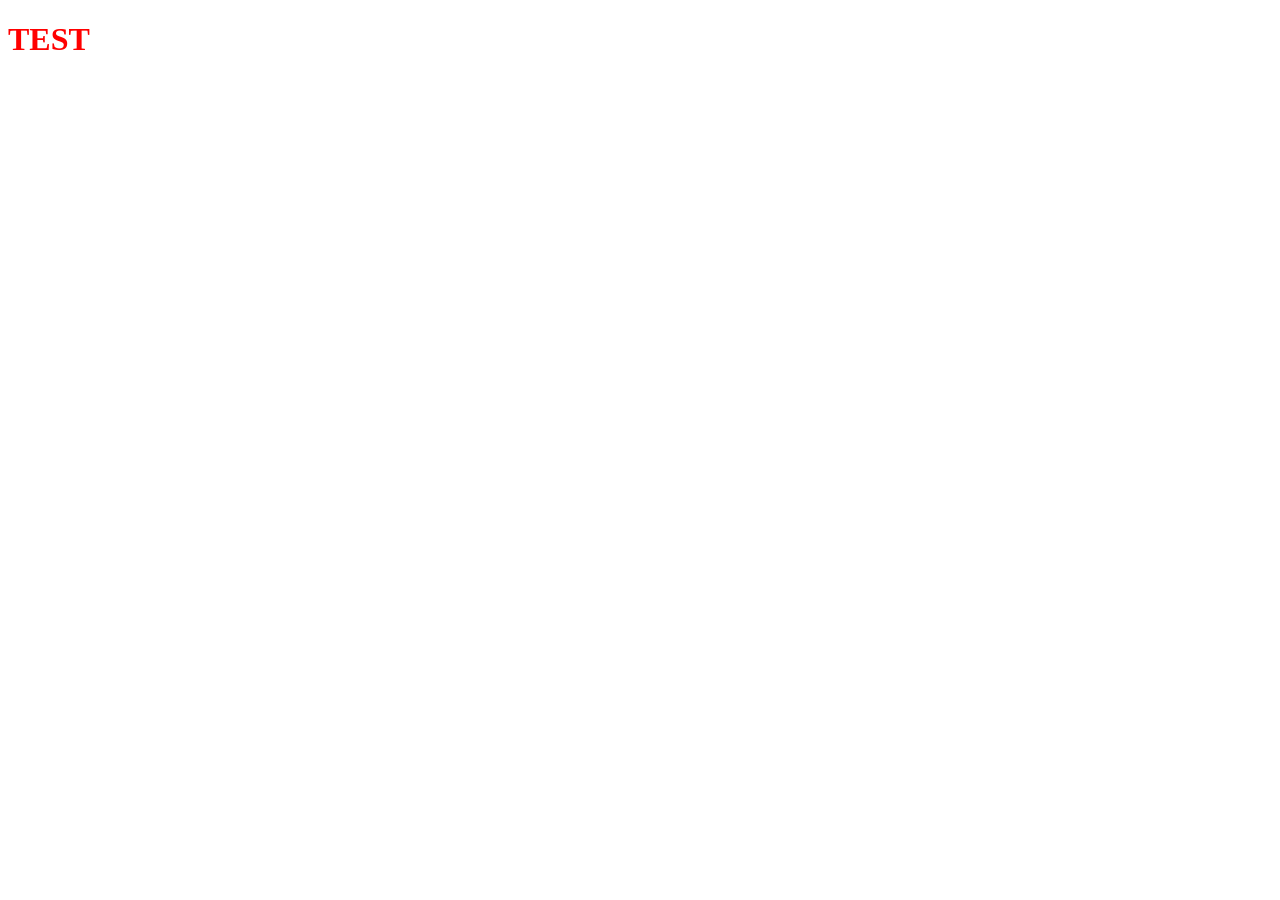
==== index.html @ 04a827a7 "Debut du Site" ====
<!DOCTYPE html>
<html>
<html lang=fr>
  <head>
    <meta charset="utf-8">
      <title> Site S.A.E 1.06 </title>
      <link rel="stylesheet" href="css/header.css">
  </head>
  <body>
      <h1>TEST</h1>
  </body>
</html>
---- css/header.css ----
h1
{
    color: red;
}
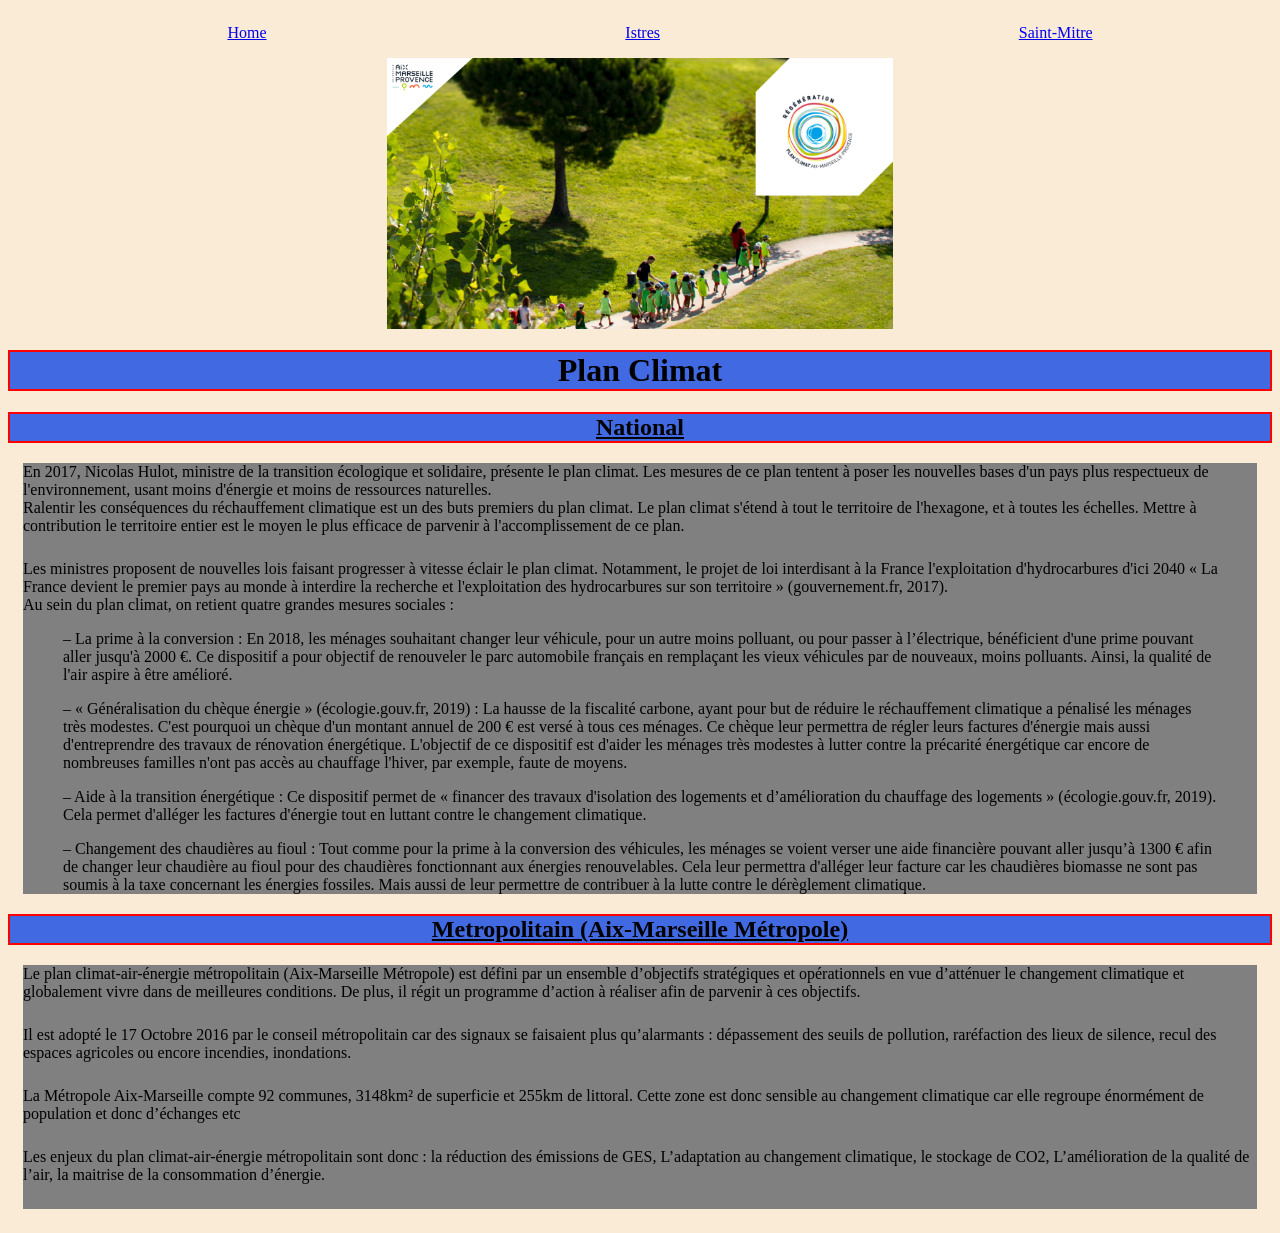
==== commit 1fcd5d6f: "Le site sans le CSS et le footer : pour TIBO" ====
--- a/index.html
+++ b/index.html
@@ -3,10 +3,101 @@
 <html lang=fr>
   <head>
     <meta charset="utf-8">
+    <meta name="keywords" content="climat,environnement,istres,Saint-Mitre-les-Remparts">
+    <meta name="description" content="Site internet qui décrit le plans climat de villes de Istre et de Saint-Mitre-les-Remparts">
       <title> Site S.A.E 1.06 </title>
-      <link rel="stylesheet" href="css/header.css">
+      <link rel="stylesheet" href="css/style.css">
   </head>
-  <body>
-      <h1>TEST</h1>
-  </body>
+    <body>
+        
+        <div class="header">
+            <ul>
+                <li><a href="index.html">Home</a></li>
+                <li><a href="./pages/istres.html">Istres</a></li>
+                <li><a href="./pages/saint-mitre.html">Saint-Mitre</a></li>
+            </ul>
+        </div>
+        
+        <img src="img/banniere.png" class="img_banniere" alt="ERROR">
+        
+    <div class="title">
+    <h1>
+      Plan Climat
+    </h1>
+    <h2>
+      National
+    </h2>
+    <div class="back">
+      <p class="txt_national">
+      <div class="espace">
+        En 2017, Nicolas Hulot, ministre de la transition écologique et solidaire, présente le plan climat. Les mesures
+        de ce plan tentent à poser les nouvelles bases d'un pays plus respectueux de l'environnement, usant moins
+        d'énergie et moins de ressources naturelles.<br>
+        Ralentir les conséquences du réchauffement climatique est un des buts premiers du plan climat.
+        Le plan climat s'étend à tout le territoire de l'hexagone, et à toutes les échelles.
+        Mettre à contribution le territoire entier est le moyen le plus efficace de parvenir à l'accomplissement de ce
+        plan.<br>
+      </div>
+      Les ministres proposent de nouvelles lois faisant progresser à vitesse éclair le plan climat. Notamment, le
+      projet de loi interdisant à la France l'exploitation d'hydrocarbures d'ici 2040 « La France devient le premier
+      pays au monde à interdire la recherche et l'exploitation des hydrocarbures sur son territoire »
+      (gouvernement.fr, 2017).<br>
+      Au sein du plan climat, on retient quatre grandes mesures sociales :<br>
+      <blockquote>– La prime à la conversion : En 2018, les ménages souhaitant changer leur véhicule, pour un autre
+        moins polluant, ou pour passer à l’électrique, bénéficient d'une prime pouvant aller jusqu'à 2000 €.
+        Ce dispositif a pour objectif de renouveler le parc automobile français en remplaçant les vieux
+        véhicules par de nouveaux, moins polluants. Ainsi, la qualité de l'air aspire à être amélioré.<br></blockquote>
+      <blockquote>– « Généralisation du chèque énergie » (écologie.gouv.fr, 2019) : La hausse de la fiscalité carbone,
+        ayant pour but de réduire le réchauffement climatique a pénalisé les ménages très modestes. C'est
+        pourquoi un chèque d'un montant annuel de 200 € est versé à tous ces ménages. Ce chèque leur
+        permettra de régler leurs factures d'énergie mais aussi d'entreprendre des travaux de rénovation
+        énergétique. L'objectif de ce dispositif est d'aider les ménages très modestes à lutter contre la
+        précarité énergétique car encore de nombreuses familles n'ont pas accès au chauffage l'hiver, par
+        exemple, faute de moyens.<br></blockquote>
+      <blockquote>– Aide à la transition énergétique : Ce dispositif permet de « financer des travaux d'isolation des
+        logements et d’amélioration du chauffage des logements » (écologie.gouv.fr, 2019). Cela permet
+        d'alléger les factures d'énergie tout en luttant contre le changement climatique.<br></blockquote>
+      <blockquote>– Changement des chaudières au fioul : Tout comme pour la prime à la conversion des véhicules, les
+        ménages se voient verser une aide financière pouvant aller jusqu’à 1300 € afin de changer leur
+        chaudière au fioul pour des chaudières fonctionnant aux énergies renouvelables. Cela leur
+        permettra d'alléger leur facture car les chaudières biomasse ne sont pas soumis à la taxe
+        concernant les énergies fossiles. Mais aussi de leur permettre de contribuer à la lutte contre le
+        dérèglement climatique.<br></blockquote>
+      
+    </div>
+    <h2>
+      Metropolitain (Aix-Marseille Métropole)
+    </h2>
+    <p class="txt_national">
+    <div class="back">
+      <div class="espace">
+        Le plan climat-air-énergie métropolitain (Aix-Marseille Métropole) est défini par un ensemble d’objectifs
+        stratégiques et opérationnels en vue d’atténuer le changement climatique et globalement vivre dans de
+        meilleures conditions. De plus, il régit un programme d’action à réaliser afin de parvenir à ces objectifs.<br>
+      </div>
+      <div class="espace">
+        Il est adopté le 17 Octobre 2016 par le conseil métropolitain car des signaux se faisaient plus qu’alarmants :
+        dépassement des seuils de pollution, raréfaction des lieux de silence, recul des espaces agricoles ou encore
+        incendies, inondations.<br>
+      </div>
+      <div class="espace">
+        La Métropole Aix-Marseille compte 92 communes, 3148km² de superficie et 255km de littoral. Cette zone
+        est donc sensible au changement climatique car elle regroupe énormément de population et donc
+        d’échanges etc<br>
+      </div>
+      <div class="espace">
+        Les enjeux du plan climat-air-énergie métropolitain sont donc : la réduction des émissions de GES,
+        L’adaptation au changement climatique, le stockage de CO2, L’amélioration de la qualité de l’air, la maitrise
+        de la consommation d’énergie.
+      </div>
+      </p>
+    </div>
+  </div>
+
+        
+        
+        
+        
+    </body>
+    
 </html>
--- a/css/style.css
+++ b/css/style.css
@@ -0,0 +1,61 @@
+ul
+{
+    list-style-type: none; /* Pour retirer les vignettes devant chaque li */
+    display: flex;
+    justify-content: space-around;
+    
+}
+
+.img_banniere
+{
+    width: 40%;
+    display: block;
+    margin-left: auto;
+    margin-right: auto;
+}
+
+@media screen and (max-width: 1000px){
+    ul{
+        display: flex;
+        flex-direction: column;
+        align-items: center;
+    }
+}
+
+body{
+    display: flex;
+    flex-direction: column;
+    justify-content: space-around;
+    background-color: antiquewhite;
+}
+
+.title h1{
+    display: flex;
+    flex-direction: column;
+    align-items: center;
+    border: 2px solid red;
+    background-color: royalblue;
+}
+
+.title h2{
+    display: flex;
+    flex-direction: column;
+    align-items: center;
+    border: 2px solid red;
+    background-color: royalblue;
+    text-decoration: underline;
+}
+
+.back {
+    margin: 15px;
+    background-color: gray;
+}
+
+.txt_national{
+    text-align: left;
+}
+
+.espace{
+    padding-bottom: 25px;
+}
+
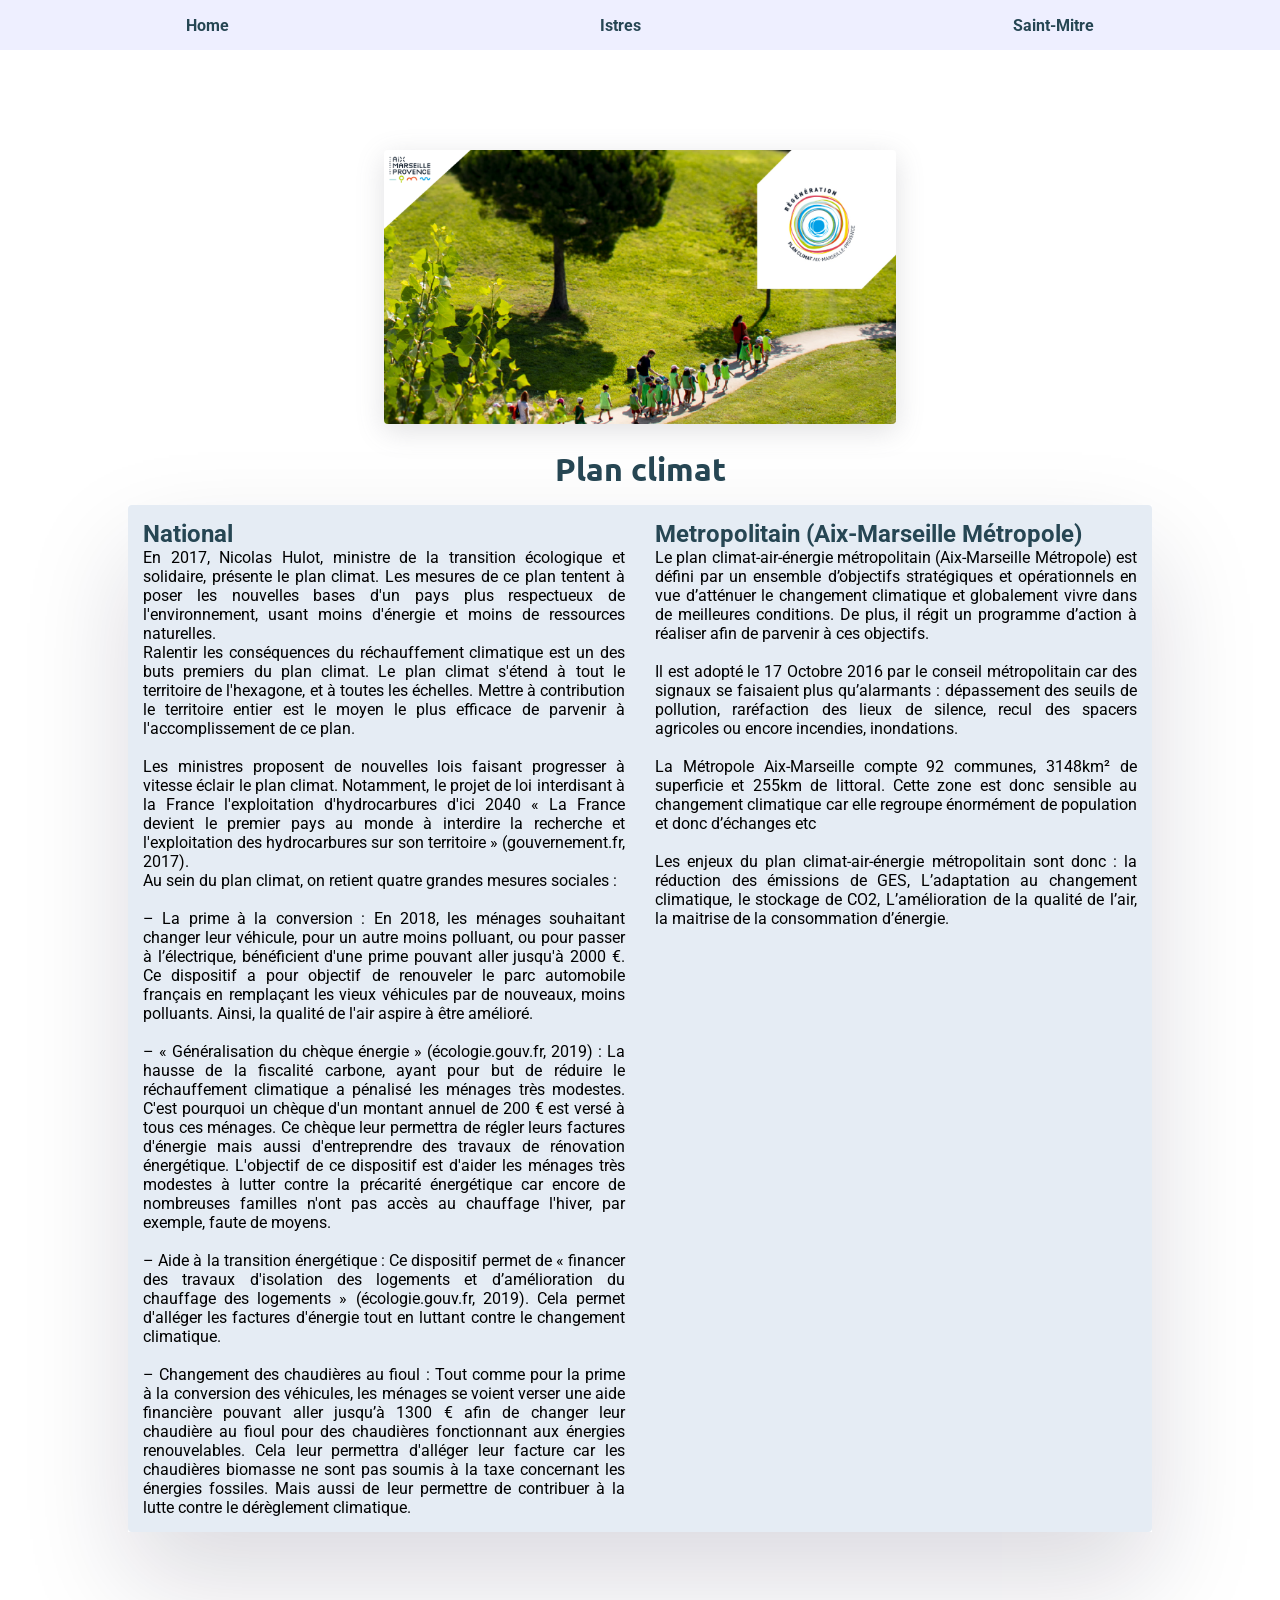
==== commit b0999265: "Site final" ====
--- a/index.html
+++ b/index.html
@@ -1,103 +1,126 @@
 <!DOCTYPE html>
 <html>
 <html lang=fr>
-  <head>
-    <meta charset="utf-8">
-    <meta name="keywords" content="climat,environnement,istres,Saint-Mitre-les-Remparts">
-    <meta name="description" content="Site internet qui décrit le plans climat de villes de Istre et de Saint-Mitre-les-Remparts">
-      <title> Site S.A.E 1.06 </title>
-      <link rel="stylesheet" href="css/style.css">
-  </head>
-    <body>
-        
-        <div class="header">
-            <ul>
-                <li><a href="index.html">Home</a></li>
-                <li><a href="./pages/istres.html">Istres</a></li>
-                <li><a href="./pages/saint-mitre.html">Saint-Mitre</a></li>
-            </ul>
+
+<head>
+  <meta charset="utf-8">
+  <meta name="keywords" content="climat,environnement,istres,Saint-Mitre-les-Remparts">
+  <meta name="description"
+    content="Site internet qui décrit le plans climat de villes de Istre et de Saint-Mitre-les-Remparts">
+  <title> Site S.A.E 1.06 </title>
+  <link rel="stylesheet" href="css/style.css">
+</head>
+
+<body>
+
+  <div class="header">
+    <ul class="nav">
+      <li class="nav-btn"><a href="index.html">Home</a></li>
+      <li class="nav-btn"><a href="./pages/istres.html">Istres</a></li>
+      <li class="nav-btn"><a href="./pages/saint-mitre.html">Saint-Mitre</a></li>
+    </ul>
+  </div>
+  <div class="content">
+    <img src="img/banniere.png" class="img-banniere" alt="Banière du site">
+    <div class="text-content">
+      <h1 class="title-big">
+        Plan climat
+      </h1>
+      <div class="text-block">
+        <div class="text">
+          <h2 class="sub-title">
+            National
+          </h2>
+          <p class="txt">
+            <span class="spacer">
+              En 2017, Nicolas Hulot, ministre de la transition écologique et solidaire, présente le plan climat. Les
+              mesures
+              de ce plan tentent à poser les nouvelles bases d'un pays plus respectueux de l'environnement, usant moins
+              d'énergie et moins de ressources naturelles.<br>
+              Ralentir les conséquences du réchauffement climatique est un des buts premiers du plan climat.
+              Le plan climat s'étend à tout le territoire de l'hexagone, et à toutes les échelles.
+              Mettre à contribution le territoire entier est le moyen le plus efficace de parvenir à l'accomplissement
+              de ce
+              plan.<br>
+            </span><br>
+            <span class="spacer">
+              Les ministres proposent de nouvelles lois faisant progresser à vitesse éclair le plan climat. Notamment,
+              le
+              projet de loi interdisant à la France l'exploitation d'hydrocarbures d'ici 2040 « La France devient le
+              premier
+              pays au monde à interdire la recherche et l'exploitation des hydrocarbures sur son territoire »
+              (gouvernement.fr, 2017).<br>
+              Au sein du plan climat, on retient quatre grandes mesures sociales :<br>
+            </span><br>
+            <span class="spacer">
+              – La prime à la conversion : En 2018, les ménages souhaitant changer leur véhicule, pour un
+              autre
+              moins polluant, ou pour passer à l’électrique, bénéficient d'une prime pouvant aller jusqu'à 2000 €.
+              Ce dispositif a pour objectif de renouveler le parc automobile français en remplaçant les vieux
+              véhicules par de nouveaux, moins polluants. Ainsi, la qualité de l'air aspire à être amélioré.<br>
+            </span><br>
+            <span class="spacer">
+              – « Généralisation du chèque énergie » (écologie.gouv.fr, 2019) : La hausse de la fiscalité
+              carbone,
+              ayant pour but de réduire le réchauffement climatique a pénalisé les ménages très modestes. C'est
+              pourquoi un chèque d'un montant annuel de 200 € est versé à tous ces ménages. Ce chèque leur
+              permettra de régler leurs factures d'énergie mais aussi d'entreprendre des travaux de rénovation
+              énergétique. L'objectif de ce dispositif est d'aider les ménages très modestes à lutter contre la
+              précarité énergétique car encore de nombreuses familles n'ont pas accès au chauffage l'hiver, par
+              exemple, faute de moyens.<br>
+            </span><br>
+            <span class="spacer">
+              – Aide à la transition énergétique : Ce dispositif permet de « financer des travaux d'isolation
+              des
+              logements et d’amélioration du chauffage des logements » (écologie.gouv.fr, 2019). Cela permet
+              d'alléger les factures d'énergie tout en luttant contre le changement climatique.<br>
+            </span><br>
+            <span class="spacer">
+              – Changement des chaudières au fioul : Tout comme pour la prime à la conversion des véhicules,
+              les
+              ménages se voient verser une aide financière pouvant aller jusqu’à 1300 € afin de changer leur
+              chaudière au fioul pour des chaudières fonctionnant aux énergies renouvelables. Cela leur
+              permettra d'alléger leur facture car les chaudières biomasse ne sont pas soumis à la taxe
+              concernant les énergies fossiles. Mais aussi de leur permettre de contribuer à la lutte contre le
+              dérèglement climatique.<br>
+            </span>
+          </p>
         </div>
-        
-        <img src="img/banniere.png" class="img_banniere" alt="ERROR">
-        
-    <div class="title">
-    <h1>
-      Plan Climat
-    </h1>
-    <h2>
-      National
-    </h2>
-    <div class="back">
-      <p class="txt_national">
-      <div class="espace">
-        En 2017, Nicolas Hulot, ministre de la transition écologique et solidaire, présente le plan climat. Les mesures
-        de ce plan tentent à poser les nouvelles bases d'un pays plus respectueux de l'environnement, usant moins
-        d'énergie et moins de ressources naturelles.<br>
-        Ralentir les conséquences du réchauffement climatique est un des buts premiers du plan climat.
-        Le plan climat s'étend à tout le territoire de l'hexagone, et à toutes les échelles.
-        Mettre à contribution le territoire entier est le moyen le plus efficace de parvenir à l'accomplissement de ce
-        plan.<br>
+        <div class="text">
+          <h2 class="sub-title">
+            Metropolitain (Aix-Marseille Métropole)
+          </h2>
+          <p class="txt">
+            <span class="spacer">
+              Le plan climat-air-énergie métropolitain (Aix-Marseille Métropole) est défini par un ensemble d’objectifs
+              stratégiques et opérationnels en vue d’atténuer le changement climatique et globalement vivre dans de
+              meilleures conditions. De plus, il régit un programme d’action à réaliser afin de parvenir à ces
+              objectifs.<br>
+            </span><br>
+            <span class="spacer">
+              Il est adopté le 17 Octobre 2016 par le conseil métropolitain car des signaux se faisaient plus
+              qu’alarmants :
+              dépassement des seuils de pollution, raréfaction des lieux de silence, recul des spacers agricoles ou
+              encore
+              incendies, inondations.<br>
+            </span><br>
+            <span class="spacer">
+              La Métropole Aix-Marseille compte 92 communes, 3148km² de superficie et 255km de littoral. Cette zone
+              est donc sensible au changement climatique car elle regroupe énormément de population et donc
+              d’échanges etc<br>
+            </span><br>
+            <span class="spacer">
+              Les enjeux du plan climat-air-énergie métropolitain sont donc : la réduction des émissions de GES,
+              L’adaptation au changement climatique, le stockage de CO2, L’amélioration de la qualité de l’air, la
+              maitrise
+              de la consommation d’énergie.
+            </span><br>
+          </p>
+        </div>
       </div>
-      Les ministres proposent de nouvelles lois faisant progresser à vitesse éclair le plan climat. Notamment, le
-      projet de loi interdisant à la France l'exploitation d'hydrocarbures d'ici 2040 « La France devient le premier
-      pays au monde à interdire la recherche et l'exploitation des hydrocarbures sur son territoire »
-      (gouvernement.fr, 2017).<br>
-      Au sein du plan climat, on retient quatre grandes mesures sociales :<br>
-      <blockquote>– La prime à la conversion : En 2018, les ménages souhaitant changer leur véhicule, pour un autre
-        moins polluant, ou pour passer à l’électrique, bénéficient d'une prime pouvant aller jusqu'à 2000 €.
-        Ce dispositif a pour objectif de renouveler le parc automobile français en remplaçant les vieux
-        véhicules par de nouveaux, moins polluants. Ainsi, la qualité de l'air aspire à être amélioré.<br></blockquote>
-      <blockquote>– « Généralisation du chèque énergie » (écologie.gouv.fr, 2019) : La hausse de la fiscalité carbone,
-        ayant pour but de réduire le réchauffement climatique a pénalisé les ménages très modestes. C'est
-        pourquoi un chèque d'un montant annuel de 200 € est versé à tous ces ménages. Ce chèque leur
-        permettra de régler leurs factures d'énergie mais aussi d'entreprendre des travaux de rénovation
-        énergétique. L'objectif de ce dispositif est d'aider les ménages très modestes à lutter contre la
-        précarité énergétique car encore de nombreuses familles n'ont pas accès au chauffage l'hiver, par
-        exemple, faute de moyens.<br></blockquote>
-      <blockquote>– Aide à la transition énergétique : Ce dispositif permet de « financer des travaux d'isolation des
-        logements et d’amélioration du chauffage des logements » (écologie.gouv.fr, 2019). Cela permet
-        d'alléger les factures d'énergie tout en luttant contre le changement climatique.<br></blockquote>
-      <blockquote>– Changement des chaudières au fioul : Tout comme pour la prime à la conversion des véhicules, les
-        ménages se voient verser une aide financière pouvant aller jusqu’à 1300 € afin de changer leur
-        chaudière au fioul pour des chaudières fonctionnant aux énergies renouvelables. Cela leur
-        permettra d'alléger leur facture car les chaudières biomasse ne sont pas soumis à la taxe
-        concernant les énergies fossiles. Mais aussi de leur permettre de contribuer à la lutte contre le
-        dérèglement climatique.<br></blockquote>
-      
-    </div>
-    <h2>
-      Metropolitain (Aix-Marseille Métropole)
-    </h2>
-    <p class="txt_national">
-    <div class="back">
-      <div class="espace">
-        Le plan climat-air-énergie métropolitain (Aix-Marseille Métropole) est défini par un ensemble d’objectifs
-        stratégiques et opérationnels en vue d’atténuer le changement climatique et globalement vivre dans de
-        meilleures conditions. De plus, il régit un programme d’action à réaliser afin de parvenir à ces objectifs.<br>
-      </div>
-      <div class="espace">
-        Il est adopté le 17 Octobre 2016 par le conseil métropolitain car des signaux se faisaient plus qu’alarmants :
-        dépassement des seuils de pollution, raréfaction des lieux de silence, recul des espaces agricoles ou encore
-        incendies, inondations.<br>
-      </div>
-      <div class="espace">
-        La Métropole Aix-Marseille compte 92 communes, 3148km² de superficie et 255km de littoral. Cette zone
-        est donc sensible au changement climatique car elle regroupe énormément de population et donc
-        d’échanges etc<br>
-      </div>
-      <div class="espace">
-        Les enjeux du plan climat-air-énergie métropolitain sont donc : la réduction des émissions de GES,
-        L’adaptation au changement climatique, le stockage de CO2, L’amélioration de la qualité de l’air, la maitrise
-        de la consommation d’énergie.
-      </div>
-      </p>
     </div>
   </div>
 
-        
-        
-        
-        
-    </body>
-    
+</body>
+
 </html>
--- a/css/style.css
+++ b/css/style.css
@@ -1,61 +1,133 @@
-ul
-{
-    list-style-type: none; /* Pour retirer les vignettes devant chaque li */
+@import url('https://fonts.googleapis.com/css2?family=Roboto:wght@300;700&family=Ubuntu:wght@700&display=swap');
+* {
+    margin: 0;
+    padding: 0;
+    border: 0;
+}
+
+body {
+    display: flex;
+    flex-direction: column;
+    justify-content: space-around;
+    background-color: #FFFFFF;
+    padding-bottom: 75px;
+}
+
+body .header .nav {
+    list-style-type: none;
     display: flex;
     justify-content: space-around;
-    
+    height: 50px;
+    position: fixed;
+    top: 0;
+    left: 0;
+    right: 0;
+    z-index: 9999;
+    align-items: center;
+    background: rgba(88, 99, 248, 0.1);
+    backdrop-filter: blur(20px);
+    -webkit-backdrop-filter: blur(20px);
+}
+body .header .nav .nav-btn a {
+    text-decoration: none;
+    font-family: "Roboto", sans-serif;
+    font-weight: 700;
+    position: relative;
+    color: #264653;
+}
+body .header .nav .nav-btn a::after {
+    position: absolute;
+    content: '';
+    width: 100%;
+    height: 3px;
+    top: 100%;
+    left: 0;
+    background-color: #5863F8;
+    box-shadow: 0 3px 12px #5863F8;
+    border-radius: 8px;
+    transition: transform 0.5s;
+    transform: scaleX(0);
+    transform-origin: right;
+}
+body .header .nav .nav-btn a:hover::after {
+    transform: scaleX(1);
+    transform-origin: left;
+}
+body .content {
+    margin-top: 50px;
 }
 
-.img_banniere
-{
+body .content .img-banniere {
     width: 40%;
     display: block;
     margin-left: auto;
     margin-right: auto;
+    border-radius: 4px;
+    cursor: pointer;
+    margin-top: 100px;
+    box-shadow: rgba(100, 100, 111, 0.2) 0px 7px 29px 0px;
+    transition: 0.2s transform;
 }
 
-@media screen and (max-width: 1000px){
-    ul{
-        display: flex;
-        flex-direction: column;
-        align-items: center;
-    }
+body .content .img-banniere:hover {
+    transition: 0.2s transform;
+    transform: scale(105%);
 }
 
-body{
-    display: flex;
-    flex-direction: column;
-    justify-content: space-around;
-    background-color: antiquewhite;
+body .content .text-content {
+    margin-top: 25px;
 }
 
-.title h1{
-    display: flex;
-    flex-direction: column;
-    align-items: center;
-    border: 2px solid red;
-    background-color: royalblue;
+body .content .text-content .title-big {
+    font-family: 'Ubuntu', sans-serif;
+    text-align: center;
+    color: #264653;
 }
 
-.title h2{
+body .content .text-content .text-block {
     display: flex;
-    flex-direction: column;
-    align-items: center;
-    border: 2px solid red;
-    background-color: royalblue;
-    text-decoration: underline;
+    flex-wrap: wrap;
+    justify-content: center;
+    margin: 15px auto;
+    width: 80%;
+    box-shadow: rgba(17, 12, 46, 0.15) 0px 48px 100px 0px;
 }
 
-.back {
-    margin: 15px;
-    background-color: gray;
+body .content .text-content .text-block .text {
+    width: 50%;
+    min-width: 450px;
+    background: #E5ECF4;
+    padding: 15px;
+    box-sizing: border-box;
+    border-bottom-right-radius: 0;
+    border-top-right-radius: 0;
+    border-bottom-left-radius: 4px;
+    border-top-left-radius: 4px;
 }
 
-.txt_national{
-    text-align: left;
+body .content .text-content .text-block .text:nth-child(2) {
+    border-bottom-left-radius: 0;
+    border-top-left-radius: 0;
+    border-bottom-right-radius: 4px;
+    border-top-right-radius: 4px;
 }
 
-.espace{
-    padding-bottom: 25px;
+body .content .text-content .text-block .text .sub-title {
+    font-family: 'Roboto', sans-serif;
+    font-weight: 700;
+    color: #264653;
 }
 
+body .content .text-content .text-block .text .txt {
+    font-family: 'Roboto', sans-serif;
+    text-align: justify;
+}
+
+@media only screen and (min-width: 0px) and (max-width: 1200px) {
+    body .content .img-banniere {
+        width: 75%;
+    }
+    body .content .text-content .text-block .text {
+        width: 100%;
+    }
+}
